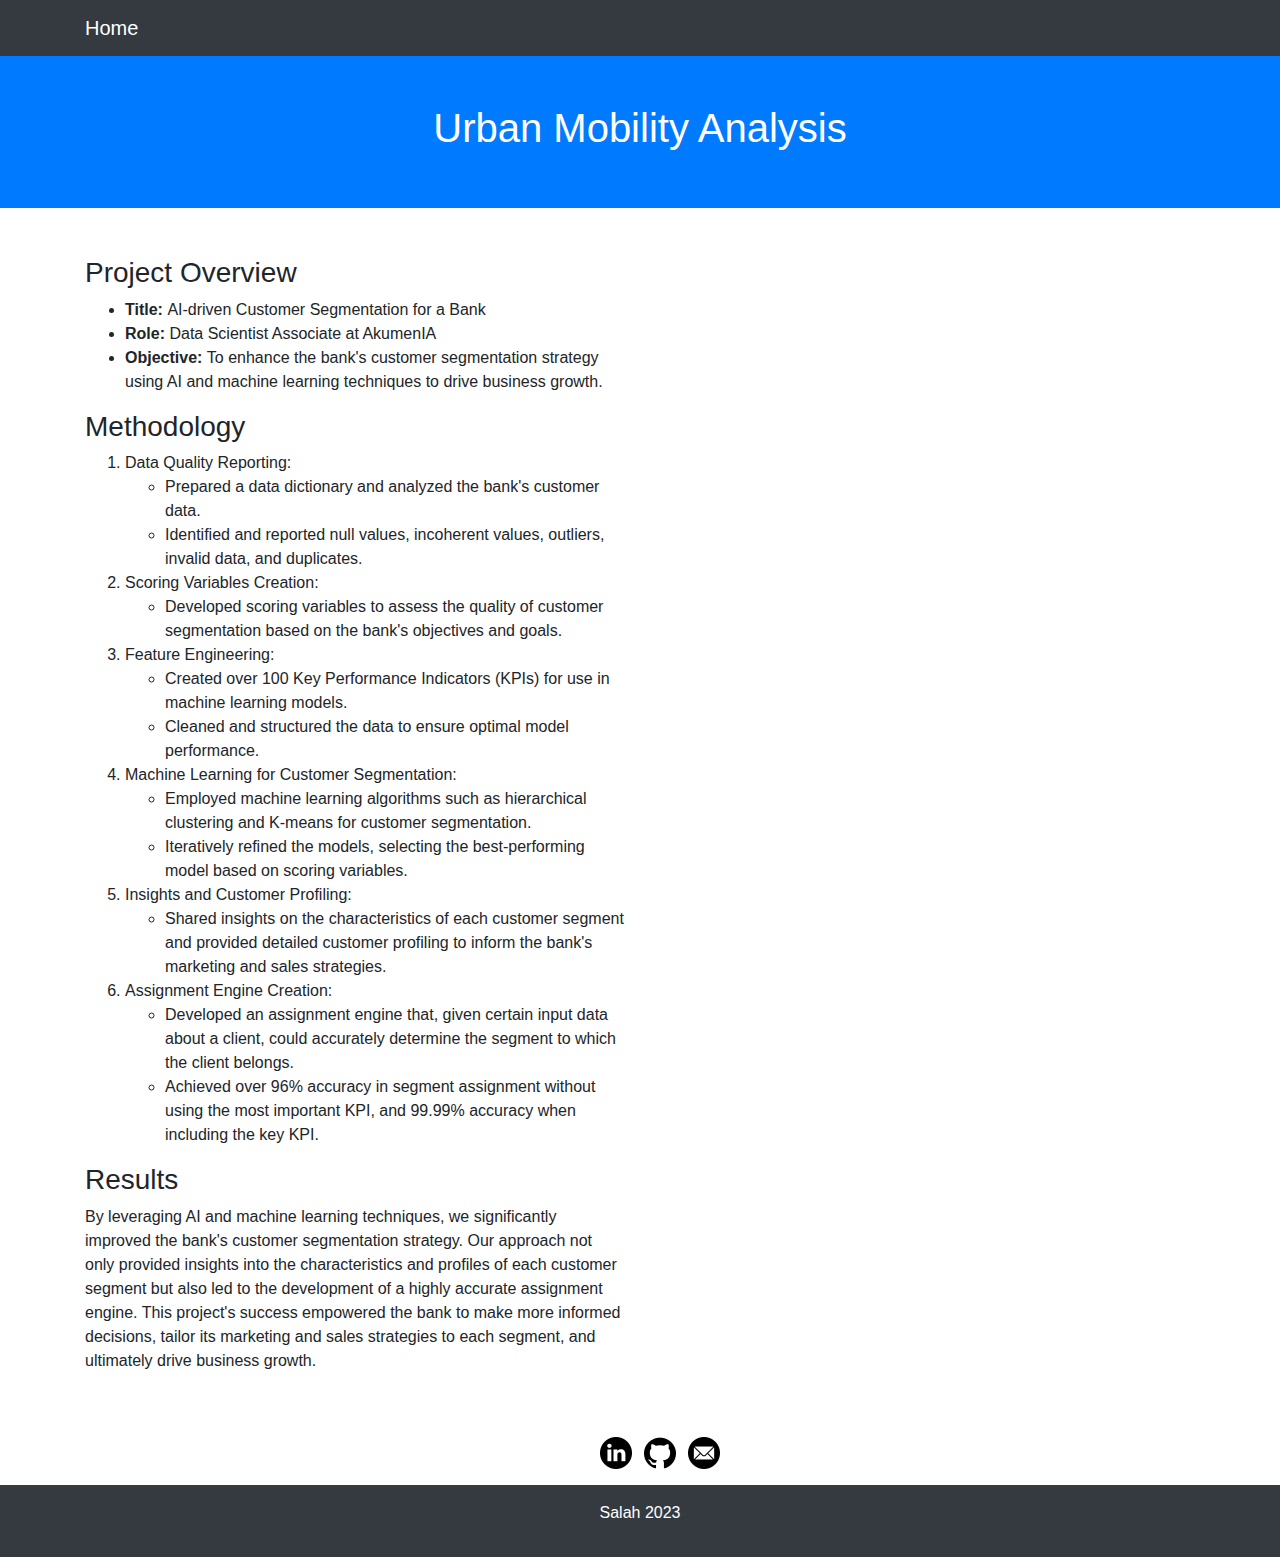
==== BankCustomerSegmentation.html @ 3fe66524 "added first version of project page with content" ====
<!DOCTYPE html>
<html lang="en">

<head>

    <meta charset="utf-8">
    <meta http-equiv="X-UA-Compatible" content="IE=edge">
    <meta name="viewport" content="width=device-width, initial-scale=1">
    <meta name="description" content="">
    <meta name="author" content="">

    <title>Project Showcase</title>
    <link rel="shortcut icon" href="img/a-icon.ico" />

    <!-- Bootstrap Core CSS -->
    <link rel="stylesheet" href="https://maxcdn.bootstrapcdn.com/bootstrap/4.5.2/css/bootstrap.min.css">

    <!-- Custom Fonts -->
    <link href='https://fonts.googleapis.com/css?family=Open+Sans:300italic,400italic,600italic,700italic,800italic,400,300,600,700,800' rel='stylesheet' type='text/css'>
    <link href='https://fonts.googleapis.com/css?family=Merriweather:400,300,300italic,400italic,700,700italic,900,900italic' rel='stylesheet' type='text/css'>
    <link rel="stylesheet" href="https://cdnjs.cloudflare.com/ajax/libs/font-awesome/6.0.0-beta3/css/all.min.css">

    <!-- Custom CSS -->
    <link rel="stylesheet" href="css/custom.css" type="text/css">

</head>

<body>

    <nav class="navbar navbar-expand-lg navbar-dark bg-dark">
        <div class="container">
            <a class="navbar-brand" href="index.html">Home</a>
            <button class="navbar-toggler" type="button" data-toggle="collapse" data-target="#navbarNav" aria-controls="navbarNav" aria-expanded="false" aria-label="Toggle navigation">
                <span class="navbar-toggler-icon"></span>
            </button>
            <!-- <div class="collapse navbar-collapse" id="navbarNav">
                <ul class="navbar-nav ml-auto">
                    <li class="nav-item">
                        <a class="nav-link" href="#contact">Contact</a>
                    </li>
                </ul>
            </div> -->
        </div>
    </nav>

    <header class="bg-primary text-white text-center py-5">
        <h1>Urban Mobility Analysis</h1>
    </header>

    <section class="container my-5">
        <div class="row">
            <div class="col-md-6">
                <h3>Project Overview</h3>
                    <ul><li><b>Title: </b> AI-driven Customer Segmentation for a Bank</li>
                        <li><b> Role: </b>Data Scientist Associate at AkumenIA</li>
                        <li>
                            <b>Objective: </b> To enhance the bank's customer segmentation strategy 
                            using AI and machine learning techniques to drive business growth.
                        </li>
                    </ul>
                    


                <h3>Methodology</h3>
                <ol>
                    <li> Data Quality Reporting:
                        <ul>
                            <li>
                                Prepared a data dictionary and analyzed the bank's customer data.
                            </li>
                            <li>
                                Identified and reported null values, incoherent values, outliers, invalid data, and duplicates.
                            </li>
                        </ul>
                    </li>
                    <li>Scoring Variables Creation:
                        <ul>
                            <li>
                                Developed scoring variables to assess the quality of customer segmentation based on the bank's objectives and goals.
                            </li>
                        </ul>
                    </li>
                    <li>Feature Engineering:
                        <ul>
                            <li>
                                Created over 100 Key Performance Indicators (KPIs) for use in machine learning models.
                            </li>
                            <li>
                                Cleaned and structured the data to ensure optimal model performance.
                            </li>
                        </ul>
                    </li>
                    <li>	Machine Learning for Customer Segmentation:
                        <ul>
                            <li>
                                Employed machine learning algorithms such as hierarchical clustering and K-means for customer segmentation.
                            </li>
                            <li>
                                Iteratively refined the models, selecting the best-performing model based on scoring variables.
                            </li>
                        </ul>
                    </li>
                    <li>	Insights and Customer Profiling:
                        <ul>
                            <li>
                                Shared insights on the characteristics of each customer segment and provided detailed customer profiling to inform the bank's marketing and sales strategies.
                            </li>
                        </ul>
                    </li>
                    <li>Assignment Engine Creation:
                        <ul>
                            <li>
                                Developed an assignment engine that, given certain input data about a client, could accurately determine the segment to which the client belongs.
                            </li>
                            <li>
                                Achieved over 96% accuracy in segment assignment without using the most important KPI, and 99.99% accuracy when including the key KPI.
                            </li>
                        </ul>
                    </li>

                </ol>
                <h3>Results</h3>
                <p>By leveraging AI and machine learning techniques, we significantly improved the bank's customer segmentation strategy. Our approach not only provided insights into the characteristics and profiles of each customer segment but also led to the development of a highly accurate assignment engine. This project's success empowered the bank to make more informed decisions, tailor its marketing and sales strategies to each segment, and ultimately drive business growth.</p>
            </div>
            <!-- <div class="col-md-6">
                <img src="img/urban-mobility-analysis.jpg" alt="Urban Mobility Analysis" class="img-fluid">
            </div> -->
        </div>
    </section>


    <!-- contact -->
    <!-- <script id="contactTemp" type="text/x-handlebars-template"> -->
        <section id="contact" style="margin-top: 30px;">
        <div>
            <ul class="social-btns text-center" >
            <li class="list-inline-item">
                <a href="https://www.linkedin.com/in/salah-eddine-ait-daoud/">
                <img src="images/icons/linkedin.png" alt="linkedin" >
                </a>  
            </li>
            <li class="list-inline-item social-buttons">
                <a href="https://github.com/SalaheddineAD">
                <img src="images/icons/github.png" alt="github" >
                </a>
            </li>
            <li class="list-inline-item social-buttons">
                <a href="mailto:salaheddineaitdaoud@gmail.com">
                <img src="images/icons/email.png" alt="email">
                </a>
            </li>
            </ul>
        </div>
        </section>
    <!-- </script> -->
    
    <!-- footer -->
    <footer class="bg-dark text-white text-center py-3">  
        <p>Salah 2023</p>
    </footer>
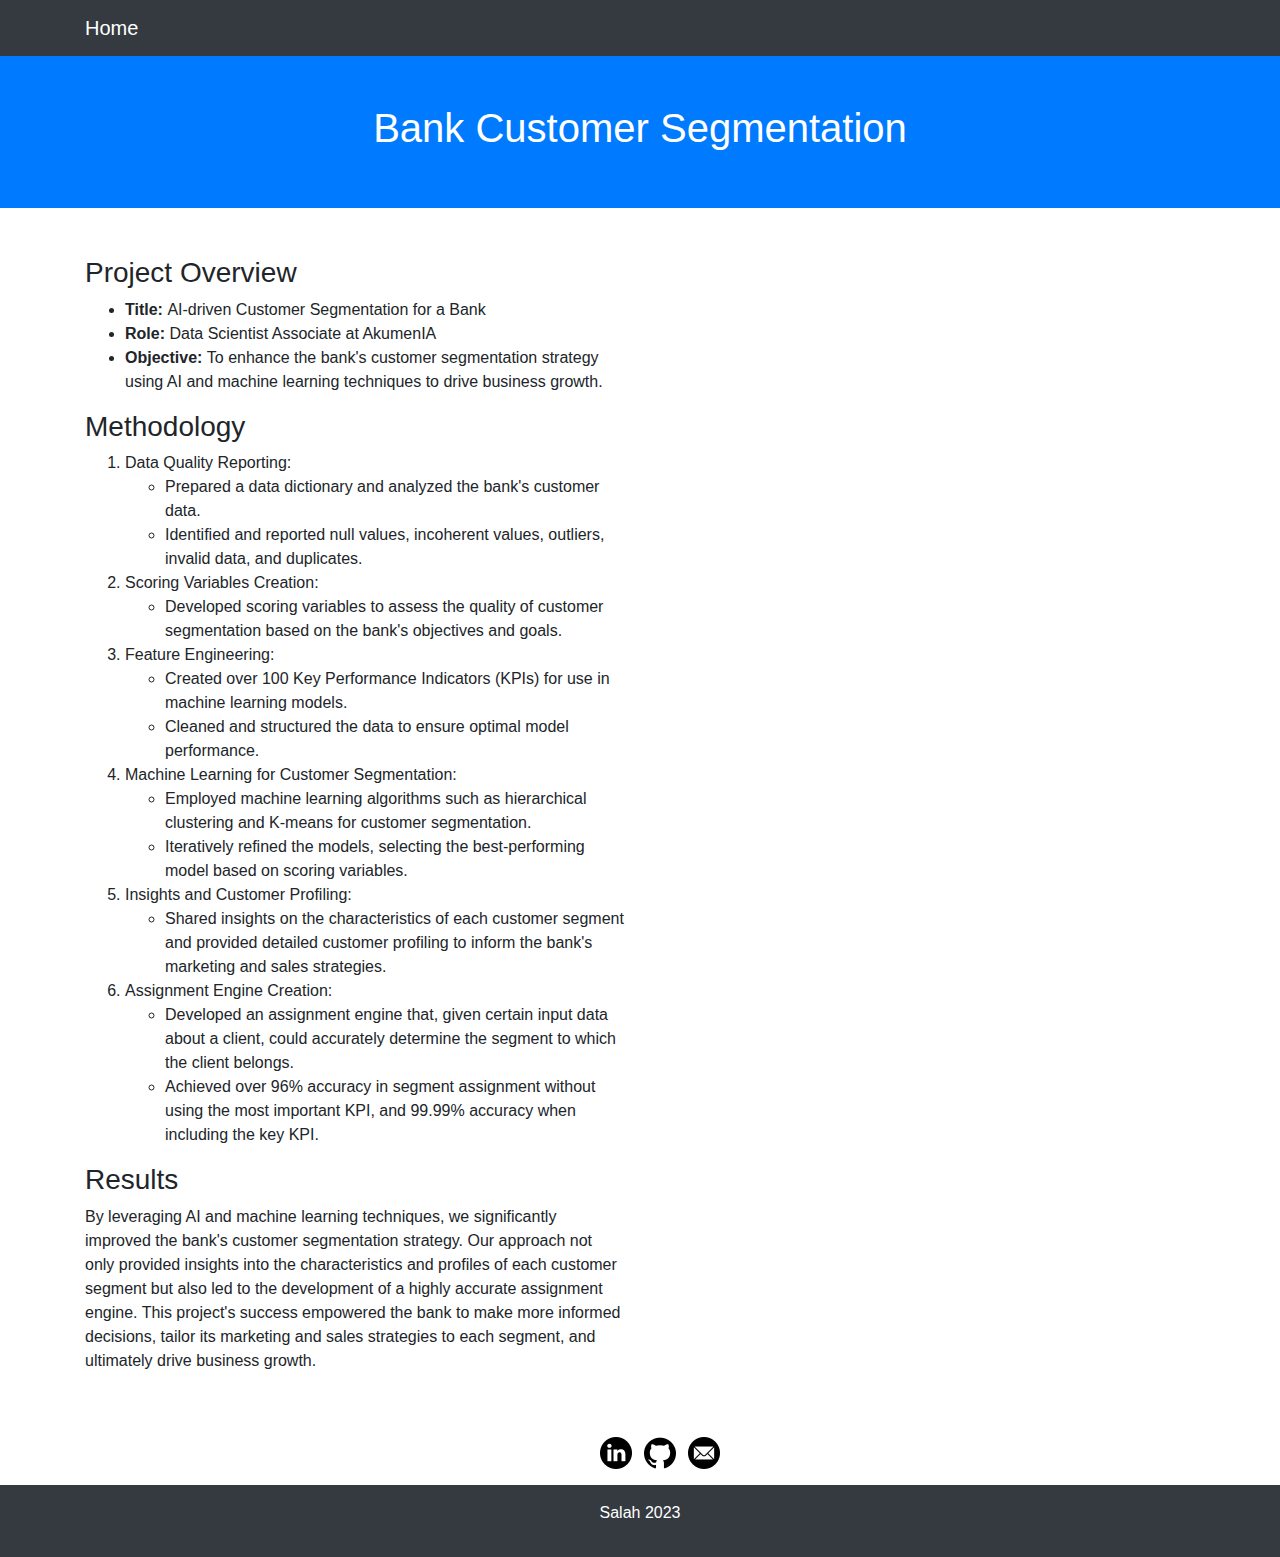
==== commit a8d68824: "updated the nav bar & height of each section" ====
--- a/BankCustomerSegmentation.html
+++ b/BankCustomerSegmentation.html
@@ -44,7 +44,7 @@
     </nav>
 
     <header class="bg-primary text-white text-center py-5">
-        <h1>Urban Mobility Analysis</h1>
+        <h1>Bank Customer Segmentation</h1>
     </header>
 
     <section class="container my-5">
